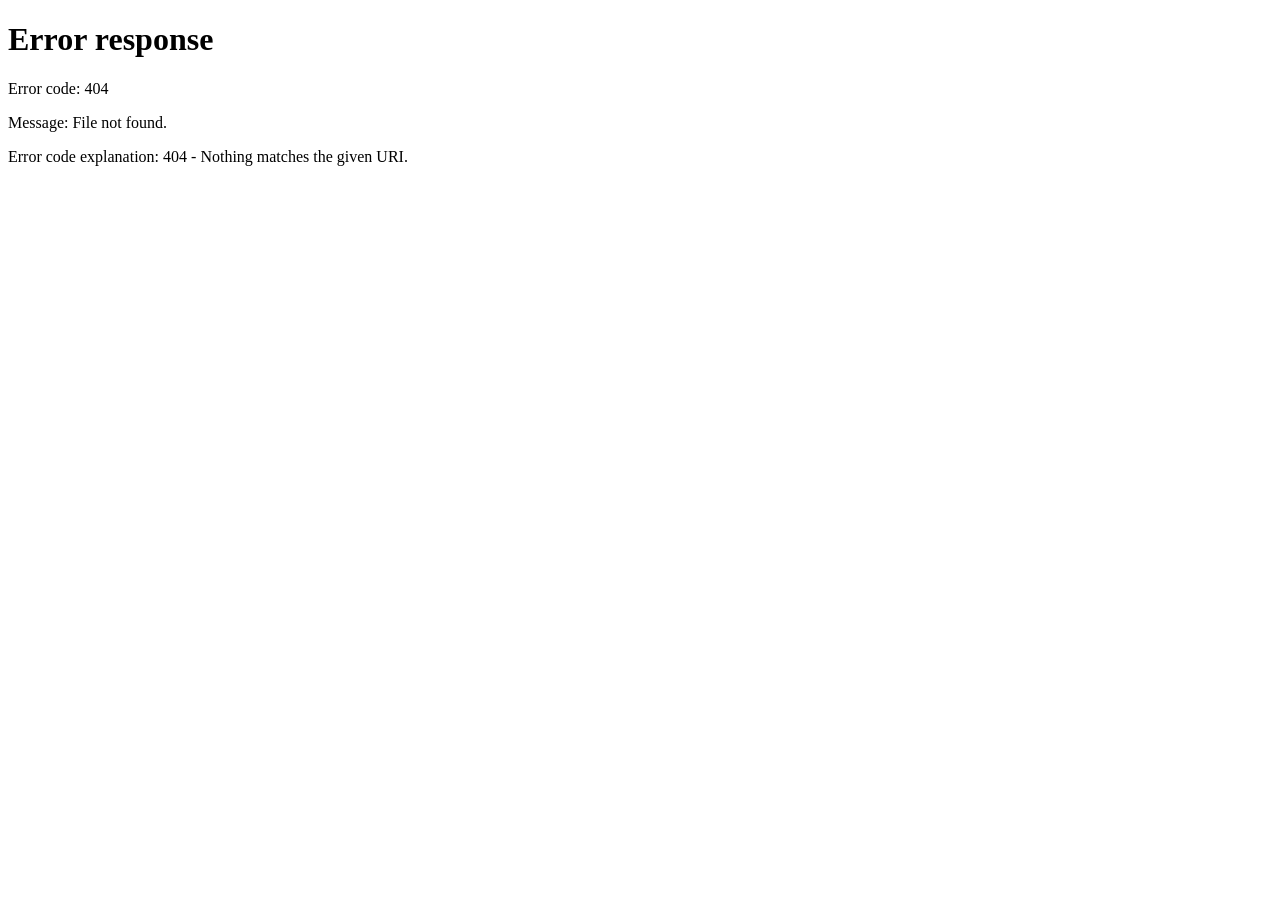
==== static/index.html @ 3e240a1a "Intermediate deployment push" ====
<!-- File: static/index.html (in the root) -->
<!DOCTYPE html>
<html>
<head>
    <meta http-equiv="refresh" content="0; url=/engine/">
</head>
<body>
    <p>Redirecting to calculator...</p>
</body>
</html>
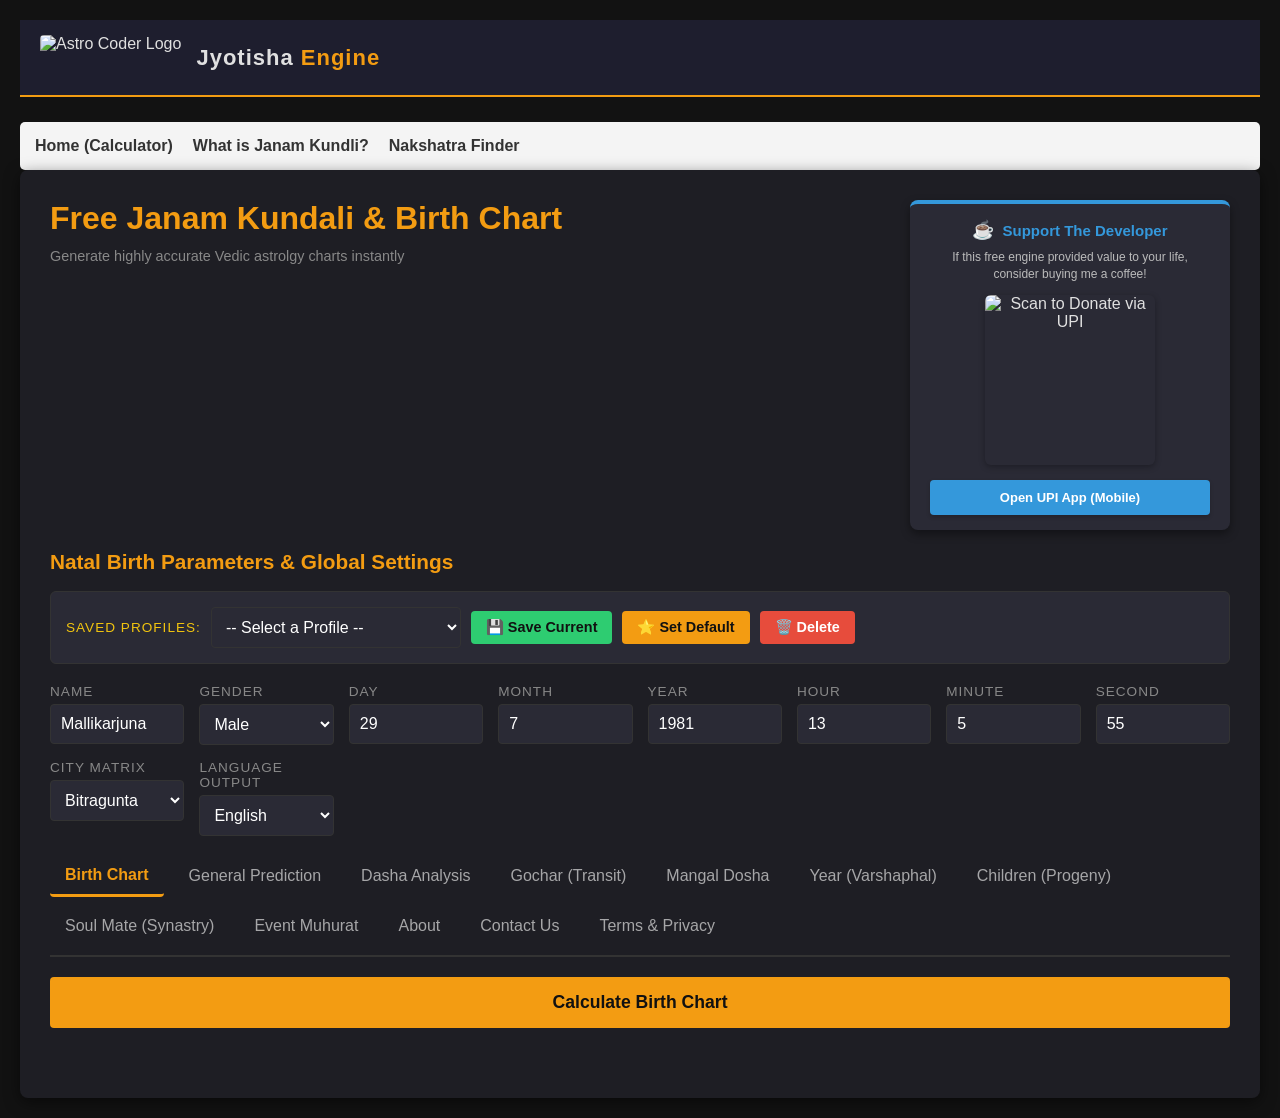
==== commit c02a79f1: "Intermediate deployment push" ====
--- a/static/index.html
+++ b/static/index.html
@@ -1,10 +1,935 @@
-<!-- File: static/index.html (in the root) -->
 <!DOCTYPE html>
-<html>
+<html lang="en">
 <head>
-    <meta http-equiv="refresh" content="0; url=/engine/">
+    <meta charset="UTF-8">
+    <meta name="viewport" content="width=device-width, initial-scale=1.0">
+    
+    <!-- UPDATED SEO TITLE AND DESCRIPTION -->
+    <title>Free Vedic Astrology Birth Chart Calculator | Jyotisha Engine</title>
+    <link rel="icon" type="image/png" href="/engine/favicon.png?v=2">
+    <link rel="canonical" href="https://mallikaarjjuna-github-io.pages.dev/engine/">
+    <meta name="description" content="Generate a free Vedic astrology birth chart (Janam Kundli), planetary positions, Nakshatra, Ascendant, and horoscope calculations online using the Swiss Ephemeris.">
+    <meta name="robots" content="index,follow"> 
+
+    <!-- UPDATED OPEN GRAPH TAGS -->
+    <meta property="og:title" content="Free Vedic Astrology Birth Chart Calculator | Jyotisha Engine">
+    <meta property="og:description" content="Generate a free Vedic astrology birth chart (Janam Kundli), planetary positions, Nakshatra, Ascendant, and horoscope calculations online using the Swiss Ephemeris.">
+    <meta property="og:type" content="website">
+    <meta property="og:url" content="https://mallikaarjjuna-github-io.pages.dev/engine/">
+    <meta property="og:image" content="https://mallikaarjjuna-github-io.pages.dev/engine/logo-header.png">
+
+    <!-- UPDATED TWITTER TAGS -->
+    <meta name="twitter:card" content="summary_large_image">
+    <meta name="twitter:title" content="Free Vedic Astrology Birth Chart Calculator">
+    <meta name="twitter:description" content="Generate a free Vedic astrology birth chart online.">
+    <meta name="twitter:image" content="https://mallikaarjjuna-github-io.pages.dev/engine/logo-header.png">
+    
+    <!-- SCHEMA MARKUP -->
+    <script type="application/ld+json">
+    {
+      "@context": "https://schema.org",
+      "@type": "WebApplication",
+      "name": "Jyotisha WebAssembly Engine",
+      "url": "https://mallikaarjjuna-github-io.pages.dev/engine/",
+      "applicationCategory": "UtilitiesApplication",
+      "operatingSystem": "Web",
+      "description": "Free Vedic Astrology WebAssembly engine for horoscope and planetary calculations.",
+      "offers": {
+        "@type": "Offer",
+        "price": "0",
+        "priceCurrency": "USD"
+      }
+    }
+    </script>
+
+    <style>
+        :root {
+            --bg-dark: #121212;
+            --panel-bg: #1e1e24;
+            --text-main: #e0e0e0;
+            --accent: #f39c12;
+            --term-bg: #000000;
+            --term-text: #4af626;
+            --border: #333;
+        }
+        body {
+            background-color: var(--bg-dark);
+            color: var(--text-main);
+            font-family: 'Segoe UI', Tahoma, Geneva, Verdana, sans-serif;
+            margin: 0; padding: 20px;
+        }
+
+        .header-layout {
+            display: flex;
+            justify-content: space-between;
+            align-items: flex-start;
+            flex-wrap: wrap; /* Ensures it stacks cleanly on mobile phones */
+            gap: 20px;
+            margin-bottom: 20px;
+        }
+
+        .header-titles {
+            flex: 1; /* Takes up remaining space on the left */
+        }
+
+        .header-upi {
+            flex-shrink: 0; /* Prevents the banner from getting squished */
+            /* Add max-width here if the banner is rendering too wide */
+        }
+
+        .container {
+            max-width: 1200px; margin: auto; background: var(--panel-bg);
+            padding: 30px; border-radius: 8px; box-shadow: 0 4px 15px rgba(0,0,0,0.5);
+        }
+        h1, h2, h3 { color: var(--accent); margin-top: 0; }
+        .form-grid {
+            display: grid; grid-template-columns: repeat(auto-fit, minmax(120px, 1fr)); gap: 15px; margin-bottom: 20px;
+        }
+        .form-group { display: flex; flex-direction: column; }
+        label { font-size: 0.85em; text-transform: uppercase; color: #888; margin-bottom: 5px; letter-spacing: 1px;}
+        input, select {
+            background: #2a2a35; border: 1px solid var(--border); color: #fff;
+            padding: 10px; border-radius: 4px; font-size: 1em;
+        }
+        button {
+            background: var(--accent); color: #111; border: none; padding: 15px;
+            font-size: 1.1em; font-weight: bold; border-radius: 4px; cursor: pointer;
+            width: 100%; transition: background 0.2s;
+        }
+        button:hover { background: #e67e22; }
+        
+        /* Tabs */
+        .tabs { border-bottom: 2px solid var(--border); display: flex; gap: 10px; flex-wrap: wrap; margin-bottom: 20px; padding-bottom: 10px;}
+        .tab-btn {
+            background: transparent; color: var(--text-main); border: none; padding: 10px 15px;
+            cursor: pointer; font-size: 1em; opacity: 0.7; width: auto; font-weight: normal;
+        }
+        .tab-btn.active { opacity: 1; border-bottom: 3px solid var(--accent); font-weight: bold; color: var(--accent); }
+        .tab-content { display: none; padding: 20px 0; }
+        .tab-content.active { display: block; }
+        
+        /* Dynamic Panels */
+        .dynamic-panel {
+            display: none; background: #2a2a35; padding: 20px; border-radius: 6px; 
+            margin-bottom: 20px; border-left: 4px solid var(--accent); box-shadow: inset 0 0 10px rgba(0,0,0,0.2);
+        }
+        
+        /* Terminal */
+        .terminal-view {
+            background: var(--term-bg); 
+            color: var(--term-text); 
+            font-family: 'Consolas', 'Courier New', monospace;
+            padding: 20px; 
+            border-radius: 5px; 
+            overflow-x: auto; 
+            white-space: pre-wrap;       
+            word-wrap: break-word;       
+            line-height: 1.5;            
+            font-size: 14px;
+        }
+        
+        /* Native HTML Tables from C++ */
+        .data-table {
+            width: 100%; border-collapse: collapse; margin: 20px 0;
+            font-family: 'Segoe UI', Tahoma, Geneva, Verdana, sans-serif; font-size: 14px;
+            background: #1e1e24; color: #e0e0e0;
+        }
+        .data-table th, .data-table td { border: 1px solid var(--border); padding: 8px 12px; text-align: left; }
+        .data-table th { background: #2a2a35; color: var(--accent); font-weight: bold; }
+        
+        .rasi-table {
+            width: 100%; max-width: 700px; border-collapse: collapse; margin: 20px 0;
+            font-family: 'Segoe UI', Tahoma, Geneva, Verdana, sans-serif; font-size: 14px;
+            background: #1e1e24; color: var(--accent);
+        }
+        .rasi-table td {
+            border: 1px solid var(--border); width: 25%; height: 110px;
+            vertical-align: top; padding: 10px; font-weight: bold;
+        }
+        .rasi-center {
+            text-align: center; vertical-align: middle !important;
+            font-size: 1.5em; letter-spacing: 2px; color: #888;
+        }
+        .p-text { color: var(--term-text); font-weight: normal; display: block; margin-top: 8px; line-height: 1.6; }
+    </style>
+
+    <script>
+        let terminalBuffer = "";
+        let isEngineComputing = false;
+        let isWasmReady = false;
+
+        // ==========================================
+        // GLOBAL FEATURE TOGGLES
+        // ==========================================
+        const ENABLE_PDF_DOWNLOAD = false; // Change to 'true' to instantly reveal the PDF button on the UI
+        const ENABLE_DONATION_UI = true;   // Change to 'false' to hide the UPI card for future ad placement
+        
+        var Module = {
+            // Tells WebAssembly to look for the .wasm file in the engine directory
+            locateFile: function(path) {
+                return '/engine/' + path;
+            },
+            print: function(text) { terminalBuffer += text + "\n"; },
+            printErr: function(text) { console.error(text); },
+            onRuntimeInitialized: async function() {
+                try {
+                    console.log("Fetching split ephemeris data chunks locally from Cloudflare...");
+                    
+                    // Updated to root-relative paths
+                    const [resA, resB] = await Promise.all([
+                        fetch('/engine/astroc_part_aa.bin'),
+                        fetch('/engine/astroc_part_ab.bin')
+                    ]);
+
+                    if (!resA.ok || !resB.ok) throw new Error("Failed to load data chunks");
+
+                    const bufferA = await resA.arrayBuffer();
+                    const bufferB = await resB.arrayBuffer();
+
+                    const totalLength = bufferA.byteLength + bufferB.byteLength;
+                    const combinedData = new Uint8Array(totalLength);
+                    combinedData.set(new Uint8Array(bufferA), 0);
+                    combinedData.set(new Uint8Array(bufferB), bufferA.byteLength);
+
+                    FS.mkdir('/ephe');
+                    FS.writeFile('/ephe/astroc.data', combinedData, { encoding: 'binary' });
+
+                    console.log("Engine initialized. Ready to calculate.");
+                    
+                    const loadingEl = document.getElementById('loading-msg');
+                    if (loadingEl) loadingEl.style.display = 'none';
+                    isWasmReady = true; 
+                } catch (err) {
+                    console.error("Data loading error:", err);
+                    const loadingEl = document.getElementById('loading-msg');
+                    if (loadingEl) loadingEl.innerText = "Error loading Ephemeris Data.";
+                }
+            }
+        };
+    </script>
+    <!-- Updated to root-relative path -->
+    <script src="/engine/astroc.js"></script>
+    
+    <!-- Google tag (gtag.js) -->
+    <script async src="https://www.googletagmanager.com/gtag/js?id=G-ZNQLNY403B"></script>
+    <script>
+      window.dataLayer = window.dataLayer || [];
+      function gtag(){dataLayer.push(arguments);}
+      gtag('js', new Date());
+
+      gtag('config', 'G-ZNQLNY403B');
+    </script>
+    <meta name="google-site-verification" content="uhk1eAtcndLH-0bQkhErxvQbrmZrA8_RAewtA-J3umU" />
+
+    <!-- DYNAMIC MENU SCRIPT LOADED HERE -->
+    <script src="/menu.js" defer></script>
+
 </head>
 <body>
-    <p>Redirecting to calculator...</p>
+    <header style="display: flex; align-items: center; padding: 15px 20px; background-color: #1e1e2e; border-bottom: 2px solid var(--accent); margin-bottom: 25px;">
+        <!-- Updated to root-relative path -->
+        <img src="/engine/logo-header.png" alt="Astro Coder Logo" style="height: 45px; margin-right: 15px; border-radius: 4px;">
+        <h1 style="color: #e0e0e0; margin: 0; font-size: 22px; font-weight: 600; letter-spacing: 1px;">
+            Jyotisha <span style="color: var(--accent);">Engine</span>
+        </h1>
+    </header>
+
+    <!-- INJECT THE MENU HERE (Directly under the header) -->
+    <div id="nav-placeholder"></div>
+
+<div class="container">
+    <!-- TOP HEADER ROW: Title on Left, Donation on Right -->
+    <div style="display: flex; justify-content: space-between; align-items: flex-start; flex-wrap: wrap; margin-bottom: 20px;">
+        
+        <!-- Left Side: Title & Subtitle -->
+        <div>
+            <h1>Free Janam Kundali & Birth Chart</h1>
+            <p style="color: #888; font-size: 0.9em; margin-top: -10px; margin-bottom: 20px;">Generate highly accurate Vedic astrolgy charts instantly</p>
+        </div>
+        
+        <!-- Right Side: UPI Donation Card -->
+        <div id="donation-card" style="background: #2a2a35; padding: 15px 20px; border-radius: 8px; border-top: 4px solid #3498db; box-shadow: 0 4px 10px rgba(0,0,0,0.4); text-align: center; max-width: 280px; display: flex; flex-direction: column; align-items: center;">
+            <h3 style="margin: 0 0 8px 0; color: #3498db; font-size: 15px; display: flex; align-items: center;">
+                <span style="font-size: 18px; margin-right: 8px;">☕</span> Support The Developer
+            </h3>
+            <p style="margin: 0 0 12px 0; font-size: 12px; color: #bbb; line-height: 1.4;">
+                If this free engine provided value to your life, consider buying me a coffee!
+            </p>
+            
+            <!-- Updated to root-relative path -->
+            <img src="/engine/upi-qr.jpeg" alt="Scan to Donate via UPI" style="width: 170px; height: 170px; border-radius: 6px; margin-bottom: 15px; box-shadow: 0 2px 6px rgba(0,0,0,0.3);">
+            
+            <!-- Mobile Deep Link with URL Encoded Space -->
+            <a href="upi://pay?pa=8309136205@ptsbi&pn=Mallikarjuna%20Munagapati&cu=INR" style="text-decoration: none; width: 100%;">
+                <button type="button" style="background: #3498db; color: #fff; border: none; padding: 10px 12px; font-size: 13px; font-weight: bold; border-radius: 4px; cursor: pointer; width: 100%; transition: background 0.3s; box-shadow: 0 2px 4px rgba(0,0,0,0.2);">
+                    Open UPI App (Mobile)
+                </button>
+            </a>
+        </div>        
+    </div>
+
+    <form id="calc-form">
+        <!-- 1. PERMANENT NATAL PARAMETERS -->
+        <h2 style="font-size: 1.3em;">Natal Birth Parameters & Global Settings</h2>
+        <!-- SAVED PROFILES SECTION -->
+        <div style="background: #2a2a35; padding: 15px; border-radius: 6px; border: 1px solid var(--border); margin-bottom: 20px; display: flex; align-items: center; gap: 10px; flex-wrap: wrap;">
+            <label style="margin: 0; color: #f1c40f; font-size: 0.85em; text-transform: uppercase; letter-spacing: 1px;">Saved Profiles:</label>
+            <select id="profile-selector" onchange="loadProfile()" style="flex-grow: 1; max-width: 250px;">
+                <option value="">-- Select a Profile --</option>
+            </select>
+            <button type="button" onclick="saveProfile()" style="width: auto; padding: 8px 15px; font-size: 0.9em; background: #2ecc71; color: #111; border-radius: 4px;">💾 Save Current</button>
+            <button type="button" onclick="setDefaultProfile()" style="width: auto; padding: 8px 15px; font-size: 0.9em; background: #f39c12; color: #111; border-radius: 4px;">⭐ Set Default</button>
+            <button type="button" onclick="deleteProfile()" style="width: auto; padding: 8px 15px; font-size: 0.9em; background: #e74c3c; color: #fff; border-radius: 4px;">🗑️ Delete</button>
+        </div>
+        <div class="form-grid">
+            <div class="form-group"><label>Name</label><input type="text" name="user_name" value="Mallikarjuna" required></div>
+            <div class="form-group">
+                <label>Gender</label>
+                <select name="user_gender">
+                    <option value="Male" selected>Male</option>
+                    <option value="Female">Female</option>
+                </select>
+            </div>
+            <div class="form-group"><label>Day</label><input type="number" name="birth_day" value="29" required></div>
+            <div class="form-group"><label>Month</label><input type="number" name="birth_month" value="7" required></div>
+            <div class="form-group"><label>Year</label><input type="number" name="birth_year" value="1981" required></div>
+            <div class="form-group"><label>Hour</label><input type="number" name="birth_hour" value="13" required></div>
+            <div class="form-group"><label>Minute</label><input type="number" name="birth_minute" value="5" required></div>
+            <div class="form-group"><label>Second</label><input type="number" name="birth_second" value="55" required></div>
+            <div class="form-group">
+                <label>City Matrix</label>
+                <select name="birth_place">
+                    <optgroup label="Andhra Pradesh & Telangana">
+                        <option value="Hyderabad">Hyderabad</option>
+                        <option value="Nellore">Nellore</option>
+                        <option value="Kavali">Kavali</option>
+                        <option value="Kovur">Kovur</option>
+                        <option value="Bitragunta" selected>Bitragunta</option>
+                        <option value="Mogalthur">Mogalthur</option>
+                        <option value="Krishna">Krishna</option>
+                    </optgroup>
+                    <optgroup label="Major Indian Metros">
+                        <option value="Bangalore">Bangalore</option>
+                        <option value="Chennai">Chennai</option>
+                        <option value="Mumbai">Mumbai</option>
+                        <option value="Delhi">New Delhi</option>
+                        <option value="Kolkata">Kolkata</option>
+                        <option value="Pune">Pune</option>
+                        <option value="Ahmedabad">Ahmedabad</option>
+                        <option value="Jaipur">Jaipur</option>
+                        <option value="Indore">Indore</option>
+                        <option value="Mangalore">Mangalore</option>
+                        <option value="Varanasi">Varanasi</option>
+                        <option value="Prayagraj">Prayagraj (Allahabad)</option>
+                        <option value="Rameswaram">Rameswaram</option>
+                    </optgroup>
+                    <optgroup label="North America">
+                        <option value="New York City">New York City, USA</option>
+                        <option value="San Francisco">San Francisco, USA</option>
+                        <option value="Los Angeles">Los Angeles, USA</option>
+                        <option value="Seattle">Seattle, USA</option>
+                        <option value="Chicago">Chicago, USA</option>
+                        <option value="Washington, D.C.">Washington, D.C., USA</option>
+                        <option value="Toronto">Toronto, Canada</option>
+                        <option value="Vancouver">Vancouver, Canada</option>
+                    </optgroup>
+                    <optgroup label="Europe">
+                        <option value="London">London, UK</option>
+                        <option value="Paris">Paris, France</option>
+                        <option value="Berlin">Berlin, Germany</option>
+                        <option value="Frankfurt">Frankfurt, Germany</option>
+                        <option value="Amsterdam">Amsterdam, Netherlands</option>
+                    </optgroup>
+                    <optgroup label="Asia, Middle East & Aus">
+                        <option value="Dubai">Dubai, UAE</option>
+                        <option value="Singapore">Singapore</option>
+                        <option value="Tokyo">Tokyo, Japan</option>
+                        <option value="Sydney">Sydney, Australia</option>
+                        <option value="Melbourne">Melbourne, Australia</option>
+                    </optgroup>
+                    <optgroup label="South America & Africa">
+                        <option value="Sao Paulo">São Paulo, Brazil</option>
+                        <option value="Johannesburg">Johannesburg, SA</option>
+                    </optgroup>
+                </select>
+            </div>
+            <div class="form-group">
+                <label>Language Output</label>
+                <select name="ui_language">
+                    <option value="english" selected>English</option>
+                    <option value="telugu">Telugu (తెలుగు)</option>
+                </select>
+            </div>
+        </div>
+
+        <!-- 2. NAVIGATION TABS (Moved Above Dynamic Panels) -->
+        <div class="tabs">
+            <!-- IMPORTANT: type="button" prevents accidental form submission when clicking tabs -->
+            <button type="button" class="tab-btn active" onclick="openTab(event, 'tab-birth')">Birth Chart</button>
+            <button type="button" class="tab-btn" onclick="openTab(event, 'tab-general')">General Prediction</button>
+            <button type="button" class="tab-btn" onclick="openTab(event, 'tab-dasha')">Dasha Analysis</button>
+            <button type="button" class="tab-btn" onclick="openTab(event, 'tab-gochar')">Gochar (Transit)</button>
+            <button type="button" class="tab-btn" onclick="openTab(event, 'tab-dosha')">Mangal Dosha</button>
+            <button type="button" class="tab-btn" onclick="openTab(event, 'tab-varsh')">Year (Varshaphal)</button>
+            <button type="button" class="tab-btn" onclick="openTab(event, 'tab-progeny')">Children (Progeny)</button>
+            <button type="button" class="tab-btn" onclick="openTab(event, 'tab-soulmate')">Soul Mate (Synastry)</button>
+            <button type="button" class="tab-btn" onclick="openTab(event, 'tab-muhurat')">Event Muhurat</button> 
+            
+            <button type="button" class="tab-btn" onclick="openTab(event, 'tab-about')">About</button>
+            <button type="button" class="tab-btn" onclick="openTab(event, 'tab-contact')">Contact Us</button>
+            <button type="button" class="tab-btn" onclick="openTab(event, 'tab-legal')">Terms & Privacy</button>
+        </div>
+
+        <!-- 3. DYNAMIC INPUT PANELS (Revealed by JavaScript) -->
+        
+        <!-- Transit Panel -->
+        <div id="panel-transit" class="dynamic-panel">
+            <h3 style="font-size: 1.1em; color: #fff; margin-bottom: 15px;">Transit / Target Horizon Parameters</h3>
+            <div class="form-grid" style="margin-bottom: 0;">
+                <div class="form-group"><label>Transit Day</label><input type="number" name="transit_day" value="26"></div>
+                <div class="form-group"><label>Transit Month</label><input type="number" name="transit_month" value="3"></div>
+                <div class="form-group"><label>Transit Year</label><input type="number" name="transit_year" value="2010"></div>
+                <div class="form-group"><label>Hour</label><input type="number" name="transit_hour" value="12"></div>
+                <div class="form-group"><label>Minute</label><input type="number" name="transit_minute" value="0"></div>
+                <div class="form-group"><label>Second</label><input type="number" name="transit_second" value="0"></div>
+            </div>
+        </div>
+        
+        <!-- Synastry Panel -->
+        <div id="panel-partner" class="dynamic-panel">
+            <h3 style="font-size: 1.1em; color: #fff; margin-bottom: 15px;">Partner Birth Parameters (For Synastry)</h3>
+            <div class="form-grid" style="margin-bottom: 0;">
+                <div class="form-group"><label>Partner Day</label><input type="number" name="p2_day" value="1"></div>
+                <div class="form-group"><label>Partner Month</label><input type="number" name="p2_month" value="1"></div>
+                <div class="form-group"><label>Partner Year</label><input type="number" name="p2_year" value="1985"></div>
+                <div class="form-group"><label>Hour</label><input type="number" name="p2_hour" value="12"></div>
+                <div class="form-group"><label>Minute</label><input type="number" name="p2_minute" value="0"></div>
+                <div class="form-group"><label>Second</label><input type="number" name="p2_second" value="0"></div>
+                <div class="form-group">
+                    <label>Partner City</label>
+                    <select name="p2_place">
+                        <optgroup label="Andhra Pradesh & Telangana">
+                            <option value="Hyderabad" selected>Hyderabad</option>
+                            <option value="Nellore">Nellore</option>
+                            <option value="Kavali">Kavali</option>
+                            <option value="Kovur">Kovur</option>
+                            <option value="Bitragunta">Bitragunta</option>
+                            <option value="Mogalthur">Mogalthur</option>
+                            <option value="Krishna">Krishna</option>
+                        </optgroup>
+                        <optgroup label="Major Indian Metros">
+                            <option value="Bangalore">Bangalore</option>
+                            <option value="Chennai">Chennai</option>
+                            <option value="Mumbai">Mumbai</option>
+                            <option value="Delhi">New Delhi</option>
+                            <option value="Kolkata">Kolkata</option>
+                            <option value="Pune">Pune</option>
+                            <option value="Ahmedabad">Ahmedabad</option>
+                            <option value="Jaipur">Jaipur</option>
+                            <option value="Indore">Indore</option>
+                            <option value="Mangalore">Mangalore</option>
+                            <option value="Varanasi">Varanasi</option>
+                            <option value="Prayagraj">Prayagraj (Allahabad)</option>
+                            <option value="Rameswaram">Rameswaram</option>
+                        </optgroup>
+                        <optgroup label="North America">
+                            <option value="New York City">New York City, USA</option>
+                            <option value="San Francisco">San Francisco, USA</option>
+                            <option value="Los Angeles">Los Angeles, USA</option>
+                            <option value="Seattle">Seattle, USA</option>
+                            <option value="Chicago">Chicago, USA</option>
+                            <option value="Washington, D.C.">Washington, D.C., USA</option>
+                            <option value="Toronto">Toronto, Canada</option>
+                            <option value="Vancouver">Vancouver, Canada</option>
+                        </optgroup>
+                        <optgroup label="Europe">
+                            <option value="London">London, UK</option>
+                            <option value="Paris">Paris, France</option>
+                            <option value="Berlin">Berlin, Germany</option>
+                            <option value="Frankfurt">Frankfurt, Germany</option>
+                            <option value="Amsterdam">Amsterdam, Netherlands</option>
+                        </optgroup>
+                        <optgroup label="Asia, Middle East & Aus">
+                            <option value="Dubai">Dubai, UAE</option>
+                            <option value="Singapore">Singapore</option>
+                            <option value="Tokyo">Tokyo, Japan</option>
+                            <option value="Sydney">Sydney, Australia</option>
+                            <option value="Melbourne">Melbourne, Australia</option>
+                        </optgroup>
+                        <optgroup label="South America & Africa">
+                            <option value="Sao Paulo">São Paulo, Brazil</option>
+                            <option value="Johannesburg">Johannesburg, SA</option>
+                        </optgroup>
+                    </select>
+                </div>
+            </div>
+        </div>
+
+        <!-- Muhurat Panel -->
+        <div id="panel-muhurat" class="dynamic-panel">
+            <h3 style="font-size: 1.1em; color: #fff; margin-bottom: 15px;">Event Muhurat Selection</h3>
+            <div class="form-group" style="max-width: 350px;">
+                <label>Muhurat Event Type</label>
+                <select name="muhurat_event">
+                    <option value="marriage" selected>Marriage / Vivaha</option>
+                    <option value="house">House Warming (Griha Pravesh)</option>
+                    <option value="vehicle">Vehicle Purchase</option>
+                    <option value="electronics">Electronics / TV / Appliances</option>
+                    <option value="gold">Gold / Jewelry Purchase</option>
+                </select>
+            </div>
+        </div>
+
+        <div style="display: flex; gap: 15px;">
+            <button type="submit" id="main-calc-btn" style="flex: 2;">Calculate Birth Chart</button>
+            <button type="button" id="pdf-download-btn" onclick="generateFullPDF()" style="flex: 1; background: #e74c3c; color: #fff;">📄 Download Full PDF</button>
+        </div>
+    </form>
+
+    <!-- h4 id="loading-msg" style="color: orange; text-align: center; margin-top: 20px;">
+        Downloading Astronomical Ephemeris Virtual Memory... Please Wait.
+    </h4 -->
+
+    <div id="loading-spinner" style="display:none; text-align: center; color: var(--accent); font-weight: bold; margin: 20px 0;">
+        Computing High-Precision Orbital Mechanics...
+    </div>
+
+    <!-- 4. RESULTS CONTAINER (Now visible by default so static tabs can be read immediately) -->
+    <div id="results-container">
+        <div id="tab-birth" class="tab-content active"></div>
+        <div id="tab-general" class="tab-content"></div>
+        <div id="tab-dasha" class="tab-content"></div>
+        <div id="tab-gochar" class="tab-content"></div>
+        <div id="tab-dosha" class="tab-content"></div>
+        <div id="tab-varsh" class="tab-content"></div>
+        <div id="tab-progeny" class="tab-content"></div>
+        <div id="tab-soulmate" class="tab-content"></div>
+        <div id="tab-muhurat" class="tab-content"></div>
+    
+        <div id="tab-about" class="tab-content">
+            <div class="terminal-view">
+                <h2>About Our Jyotisha Engine</h2>
+                <p>Welcome to a next-generation Vedic Astrology portal. Unlike standard commercial calculators, this platform is powered by a high-precision, custom-built C++ astronomical engine operating directly inside your browser via WebAssembly (Wasm).</p>
+                
+                <p><strong>The Core Architecture</strong><br>
+                At the heart of this software lies the NASA-grade Swiss Ephemeris library, ensuring the planetary longitude calculations are exact down to the arcsecond. The predictive matrices are strictly coded according to the authentic, classical principles of the <em>Brihat Parashara Hora Shastra (BPHS)</em>.</p>
+                
+                <p><strong>Advanced Capabilities</strong><br>
+                This engine dynamically calculates over 100 mathematical data points in milliseconds—including Shadbala (planetary strength), Ashtakavarga (transit filtering), Jaimini Karakas, and the highly specialized Phase 4 Vulnerability Matrix (tracking Mrityu Bhagas, Sahams, and Graha Yuddha war zones).</p>
+
+                <p><strong>Lead Architect</strong><br>
+                Architected and engineered by Mallikarjuna Munagapati (Malli), this platform was designed to bridge the gap between hardcore astronomical mathematics and dynamic, AI-like narrative storytelling, delivering an unparalleled astrological experience.</p>
+            </div>
+        </div>
+
+        <div id="tab-contact" class="tab-content">
+            <div class="terminal-view">
+                <h2>Contact Us</h2>
+                <p>We are constantly evolving and enhancing our astrological engine to provide the most accurate and insightful readings possible.</p>
+                
+                <p>Whether you have technical feedback, feature requests, or questions regarding the astrological calculations, we would love to hear from you.</p>
+                
+                <p><strong>Email:</strong> <a href="mailto:mallikaarjjuna@gmail.com" style="color: #4CAF50; text-decoration: none;">mallikaarjjuna@gmail.com</a></p>
+                
+                <br>
+                <p><em>Note: Because this engine runs entirely offline within your browser via WebAssembly, no personal birth data is ever transmitted to or stored on our servers. Your privacy is 100% secure.</em></p>
+            </div>
+        </div>
+        
+        <div id="tab-legal" class="tab-content">
+            <div class="terminal-view">
+                <h2>Privacy Policy & Terms of Service</h2>
+                
+                <h3 style="color: #4CAF50;">1. Privacy Policy (Data Security)</h3>
+                <p><strong>Zero Server Processing:</strong> This application represents a breakthrough in data privacy. The entire astronomical engine operates locally on your device via WebAssembly. Absolutely no personal birth details (dates, times, locations) are transmitted to, saved on, or collected by our servers. Once you close your browser, your data is gone.</p>
+                <p><strong>Cookies & Advertising:</strong> To support the hosting of this free tool, third-party vendors, including Google, may use cookies to serve ads based on a user's prior visits to this website. Google's use of advertising cookies enables it and partners to serve ads based on your visit to this site and/or other sites on the Internet.</p>
+                
+                <br>
+                <h3 style="color: #4CAF50;">2. Terms of Service & Legal Disclaimer</h3>
+                <p><strong>Educational & Entertainment Purposes Only:</strong> The astrological calculations, dynamic predictions, Dasha timelines, and Synastry reports provided by this engine are generated via classical algorithmic texts (BPHS). They are intended strictly for educational, spiritual, and entertainment purposes. </p>
+                <p>They do not constitute, and should not be used as a replacement for, professional financial, medical, psychological, or legal advice. The developers and architects of this software assume no liability for any life decisions made by users based on these algorithmic readings.</p>
+
+                <br>
+                <h3 style="color: #4CAF50;">3. Software Licensing & Acknowledgements</h3>
+                <p><strong>Swiss Ephemeris:</strong> The core planetary longitude and ephemeris mathematics are powered by the Swiss Ephemeris (created by Astrodienst AG). The custom C++ predictive matrices, WebAssembly integrations, dynamic translation layers, and UI wrappers are proprietary to the developer. <br><br>
+                <a href="LICENSE.txt" target="_blank" style="color: #f39c12; text-decoration: underline;">View Full Software License & Disclaimer (LICENSE.txt)</a></p>
+            </div>
+        </div>
+    </div>
+</div>
+
+<script>
+    const getVal = (name, def) => document.querySelector(`input[name="${name}"]`).value || def;
+
+    async function fetchTabData(tabId) {
+        if (!isWasmReady) {
+            alert("Please wait. The astronomical data is still downloading.");
+            return;
+        }
+        if (isEngineComputing) return;
+        
+        isEngineComputing = true;
+        const spinner = document.getElementById('loading-spinner');
+        spinner.innerText = "Computing High-Precision Orbital Mechanics...";
+        spinner.style.display = 'block';
+        document.querySelector('.tabs').style.opacity = '0.5';
+
+        await new Promise(resolve => setTimeout(resolve, 50));
+
+        try {
+            const commandMap = {
+                'tab-birth': 'web_natal',
+                'tab-general': 'web_general',
+                'tab-dasha': 'web_dasha',
+                'tab-gochar': 'web_transit',
+                'tab-dosha': 'web_dosha',
+                'tab-varsh': 'annual',
+                'tab-progeny': 'web_progeny',
+                'tab-soulmate': 'match',
+                'tab-muhurat': 'muhurat'
+            };
+            
+            const cmdType = commandMap[tabId] || 'web_natal';
+
+            const y = getVal('birth_year', '1980');
+            const m = getVal('birth_month', '1');
+            const d = getVal('birth_day', '1');
+            const h = getVal('birth_hour', '12');
+            const min = getVal('birth_minute', '0');
+            const sec = getVal('birth_second', '0');
+            const city = document.querySelector('select[name="birth_place"]').value;
+            const lang = document.querySelector('select[name="ui_language"]').value;
+            
+            let args = [];
+            
+            if (lang === "telugu") args.push("telugu");
+            args.push("html"); 
+            args.push(y, m, d, h, min, sec, city, cmdType);
+            
+            if (tabId === 'tab-birth') {
+                args.push(getVal('user_name', 'Guest'), document.querySelector('select[name="user_gender"]').value);
+            } else if (tabId === 'tab-gochar') {
+                args.push(
+                    getVal('transit_year', new Date().getFullYear().toString()),
+                    getVal('transit_month', (new Date().getMonth() + 1).toString()),
+                    getVal('transit_day', new Date().getDate().toString()),
+                    getVal('transit_hour', '12'),
+                    getVal('transit_minute', '0'),
+                    getVal('transit_second', '0')
+                );
+            } else if (tabId === 'tab-varsh') {
+                args.push(getVal('transit_year', new Date().getFullYear().toString()));
+            } else if (tabId === 'tab-soulmate') {
+                args.push(
+                    getVal('p2_year', '1985'),
+                    getVal('p2_month', '1'),
+                    getVal('p2_day', '1'),
+                    getVal('p2_hour', '12'),
+                    getVal('p2_minute', '0'),
+                    getVal('p2_second', '0'),
+                    document.querySelector('select[name="p2_place"]').value
+                );
+            } else if (tabId === 'tab-muhurat') {
+                args.push(
+                    document.querySelector('select[name="muhurat_event"]').value,
+                    getVal('transit_year', new Date().getFullYear().toString()),
+                    getVal('transit_month', (new Date().getMonth() + 1).toString())
+                );
+            }
+
+            terminalBuffer = ""; 
+            console.log("Calling WebAssembly with args:", args);
+            Module.callMain(args); 
+
+            const targetDiv = document.getElementById(tabId);
+            if (targetDiv) {
+                targetDiv.innerHTML = `<pre class="terminal-view">${terminalBuffer}</pre>`;
+            }
+
+        } catch (err) {
+            console.error("WASM Execution Failed:", err);
+            alert("The WebAssembly engine encountered an error. Check the F12 console.");
+        } finally {
+            isEngineComputing = false;
+            spinner.style.display = 'none';
+            document.querySelector('.tabs').style.opacity = '1';
+        }
+    }
+
+    function openTab(evt, tabId) {
+        if (isEngineComputing) {
+            alert("Engine is currently processing data...");
+            return;
+        }
+
+        // 1. Highlight Correct Tab & Reveal Tab Content
+        let tabContents = document.getElementsByClassName("tab-content");
+        for (let i = 0; i < tabContents.length; i++) tabContents[i].classList.remove("active");
+        
+        let tabBtns = document.getElementsByClassName("tab-btn");
+        for (let i = 0; i < tabBtns.length; i++) tabBtns[i].classList.remove("active");
+        
+        document.getElementById(tabId).classList.add("active");
+        evt.currentTarget.classList.add("active");
+
+        // 2. Hide all Dynamic Input Panels by default
+        document.getElementById('panel-transit').style.display = 'none';
+        document.getElementById('panel-partner').style.display = 'none';
+        document.getElementById('panel-muhurat').style.display = 'none';
+
+        const btn = document.getElementById('main-calc-btn');
+        btn.style.display = 'block'; // Make sure the button is visible
+
+        // 3. Reveal Dynamic Input Panels based on the selected Tab
+        if (tabId === 'tab-gochar' || tabId === 'tab-varsh') {
+            document.getElementById('panel-transit').style.display = 'block';
+            btn.innerText = `Calculate ${evt.currentTarget.innerText}`;
+        } else if (tabId === 'tab-soulmate') {
+            document.getElementById('panel-partner').style.display = 'block';
+            btn.innerText = "Calculate Soul Mate (Synastry)";
+        } else if (tabId === 'tab-muhurat') {
+            document.getElementById('panel-transit').style.display = 'block';
+            document.getElementById('panel-muhurat').style.display = 'block';
+            btn.innerText = "Scan Event Muhurat";
+        } else if (tabId === 'tab-about' || tabId === 'tab-contact' || tabId === 'tab-legal') {
+            btn.style.display = 'none'; // Hide the calculate button for static information tabs
+        } else {
+            btn.innerText = `Calculate ${evt.currentTarget.innerText}`;
+        }
+
+        // 4. Auto-Fetch Data if the tab hasn't been computed yet
+        const targetDiv = document.getElementById(tabId);
+        if (targetDiv && targetDiv.innerHTML.trim() === "") {
+            fetchTabData(tabId);
+        }
+    }
+
+    // ==========================================
+    // LOCAL PROFILE MANAGER (No Server Required)
+    // ==========================================
+    function getProfiles() {
+        return JSON.parse(localStorage.getItem('saved_astrology_profiles')) || {};
+    }
+
+    function saveProfiles(profiles) {
+        localStorage.setItem('saved_astrology_profiles', JSON.stringify(profiles));
+    }
+
+    function updateProfileDropdown() {
+        const profiles = getProfiles();
+        const defaultName = localStorage.getItem('default_astrology_profile');
+        const selector = document.getElementById('profile-selector');
+        
+        // Preserve currently selected value
+        const currentValue = selector.value;
+        
+        selector.innerHTML = '<option value="">-- Select a Profile --</option>';
+        for (const name in profiles) {
+            const isDefault = (name === defaultName) ? " (Default)" : "";
+            selector.innerHTML += `<option value="${name}">${name}${isDefault}</option>`;
+        }
+        
+        // Restore selection if it still exists
+        if (profiles[currentValue]) {
+            selector.value = currentValue;
+        }
+    }
+    
+    function saveProfile() {
+        const name = document.querySelector('input[name="user_name"]').value.trim();
+        if (!name) {
+            alert("Please enter a Name to save the profile.");
+            return;
+        }
+        const profiles = getProfiles();
+        profiles[name] = {
+            gender: document.querySelector('select[name="user_gender"]').value,
+            day: document.querySelector('input[name="birth_day"]').value,
+            month: document.querySelector('input[name="birth_month"]').value,
+            year: document.querySelector('input[name="birth_year"]').value,
+            hour: document.querySelector('input[name="birth_hour"]').value,
+            minute: document.querySelector('input[name="birth_minute"]').value,
+            second: document.querySelector('input[name="birth_second"]').value,
+            place: document.querySelector('select[name="birth_place"]').value,
+            language: document.querySelector('select[name="ui_language"]').value // ADDED THIS LINE
+        };
+        saveProfiles(profiles);
+        updateProfileDropdown();
+        document.getElementById('profile-selector').value = name;
+        alert(`Profile for '${name}' saved successfully to your browser!`);
+    }
+    
+    function loadProfile() {
+        const name = document.getElementById('profile-selector').value;
+        if (!name) return;
+        const profiles = getProfiles();
+        const p = profiles[name];
+        if (p) {
+            document.querySelector('input[name="user_name"]').value = name;
+            document.querySelector('select[name="user_gender"]').value = p.gender;
+            document.querySelector('input[name="birth_day"]').value = p.day;
+            document.querySelector('input[name="birth_month"]').value = p.month;
+            document.querySelector('input[name="birth_year"]').value = p.year;
+            document.querySelector('input[name="birth_hour"]').value = p.hour;
+            document.querySelector('input[name="birth_minute"]').value = p.minute;
+            document.querySelector('input[name="birth_second"]').value = p.second;
+            document.querySelector('select[name="birth_place"]').value = p.place;
+            
+            // ADDED THIS BLOCK to load language safely
+            if (p.language) {
+                document.querySelector('select[name="ui_language"]').value = p.language;
+            }
+        }
+    }
+    
+    function setDefaultProfile() {
+        const name = document.getElementById('profile-selector').value;
+        if (!name) {
+            alert("Please select a saved profile from the dropdown first to set it as default.");
+            return;
+        }
+        localStorage.setItem('default_astrology_profile', name);
+        updateProfileDropdown();
+        alert(`'${name}' is now your default profile! It will load automatically when you open the app.`);
+    }
+
+    function deleteProfile() {
+        const name = document.getElementById('profile-selector').value;
+        if (!name) {
+            alert("Please select a profile to delete.");
+            return;
+        }
+        if (confirm(`Are you sure you want to delete the profile for '${name}'?`)) {
+            const profiles = getProfiles();
+            delete profiles[name];
+            saveProfiles(profiles);
+            
+            // If they delete the default profile, remove the default setting
+            if (localStorage.getItem('default_astrology_profile') === name) {
+                localStorage.removeItem('default_astrology_profile');
+            }
+            
+            updateProfileDropdown();
+            document.querySelector('input[name="user_name"]').value = "";
+        }
+    }
+
+    // Initialize dropdown, auto-load default profile, and check UI flags on startup
+    window.addEventListener('DOMContentLoaded', (event) => {
+        updateProfileDropdown();
+        
+        // ==========================================
+        // Feature Toggle Execution
+        // ==========================================
+        const pdfBtn = document.getElementById('pdf-download-btn');
+        if (pdfBtn) {
+            pdfBtn.style.display = ENABLE_PDF_DOWNLOAD ? 'block' : 'none';
+        }
+        
+        const donationCard = document.getElementById('donation-card');
+        if (donationCard) {
+            // We use 'flex' here instead of 'block' to preserve your internal alignments
+            donationCard.style.display = ENABLE_DONATION_UI ? 'flex' : 'none'; 
+        }
+        // ==========================================
+
+        const defaultName = localStorage.getItem('default_astrology_profile');
+        if (defaultName) {
+            const profiles = getProfiles();
+            if (profiles[defaultName]) {
+                document.getElementById('profile-selector').value = defaultName;
+                loadProfile();
+            } else {
+                localStorage.removeItem('default_astrology_profile');
+            }
+        }
+    });
+    
+    document.getElementById('calc-form').addEventListener('submit', function(e) {
+        e.preventDefault();
+        if (isEngineComputing) return;
+        
+        // Clear all computed tabs so they pull the fresh data next time they are clicked
+        const tabsToClear = ['tab-birth', 'tab-general', 'tab-dasha', 'tab-gochar', 'tab-dosha', 'tab-varsh', 'tab-progeny', 'tab-soulmate', 'tab-muhurat'];
+        tabsToClear.forEach(id => {
+            const el = document.getElementById(id);
+            if(el) el.innerHTML = ""; 
+        });
+
+        // Immediately fetch data for the currently active tab
+        const activeTabBtn = document.querySelector('.tab-btn.active');
+        const activeTabId = activeTabBtn.getAttribute('onclick').match(/'([^']+)'/)[1];
+        
+        fetchTabData(activeTabId);
+    });
+    
+    // ==========================================
+    // PDF GENERATOR
+    // ==========================================
+    async function generateFullPDF() {
+        if (!isWasmReady) { alert("Please wait for the engine to load."); return; }
+        if (isEngineComputing) return;
+        
+        isEngineComputing = true;
+        const spinner = document.getElementById('loading-spinner');
+        spinner.innerText = "Compiling Comprehensive PDF Report...";
+        spinner.style.display = 'block';
+
+        await new Promise(resolve => setTimeout(resolve, 50));
+
+        try {
+            const y = getVal('birth_year', '1980');
+            const m = getVal('birth_month', '1');
+            const d = getVal('birth_day', '1');
+            const h = getVal('birth_hour', '12');
+            const min = getVal('birth_minute', '0');
+            const sec = getVal('birth_second', '0');
+            const city = document.querySelector('select[name="birth_place"]').value;
+            const lang = document.querySelector('select[name="ui_language"]').value;
+            const name = getVal('user_name', 'Guest');
+            const gender = document.querySelector('select[name="user_gender"]').value;
+            
+            let args = [];
+            if (lang === "telugu") args.push("telugu");
+            
+            // Call the new full_report command we added to C++
+            args.push(y, m, d, h, min, sec, city, "full_report", name, gender);
+            
+            terminalBuffer = ""; 
+            Module.callMain(args); 
+
+            // Create a temporary Blob and open it in a new tab for printing
+            const blob = new Blob([terminalBuffer], { type: 'text/html' });
+            const url = URL.createObjectURL(blob);
+            
+            const printWindow = window.open(url, '_blank');
+            printWindow.onload = function() {
+                // Auto-trigger the print dialog once the window loads
+                setTimeout(() => {
+                    printWindow.print();
+                }, 500);
+            };
+
+        } catch (err) {
+            console.error("PDF Gen Failed:", err);
+            alert("Error compiling report.");
+        } finally {
+            isEngineComputing = false;
+            spinner.style.display = 'none';
+        }
+    }
+</script>
+
+<script>
+  atOptions = {
+    'key' : '5fcda9147bc8ca0457ec7a5b463d65f9',
+    'format' : 'iframe',
+    'height' : 50,
+    'width' : 320,
+    'params' : {}
+  };
+</script>
+<script src="https://www.highperformanceformat.com/5fcda9147bc8ca0457ec7a5b463d65f9/invoke.js"></script>
+
 </body>
-</html>
+</html>
